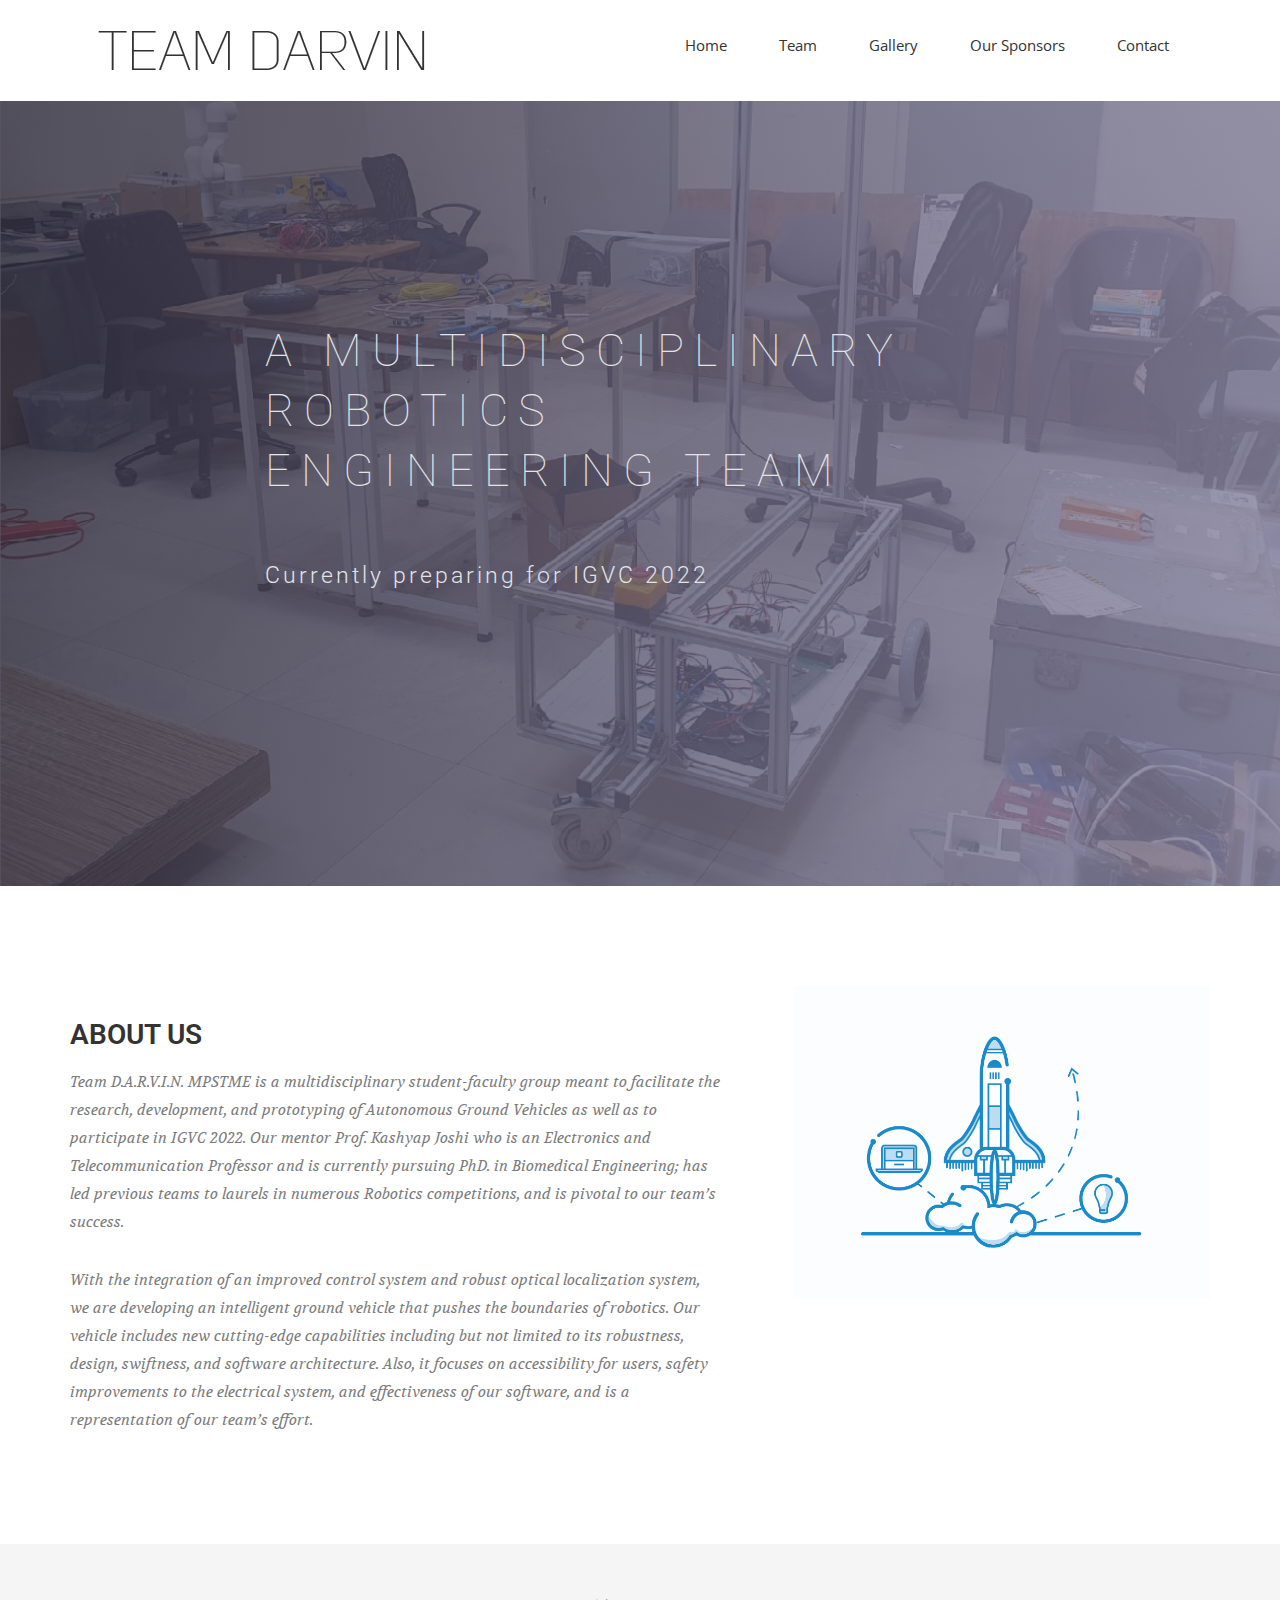
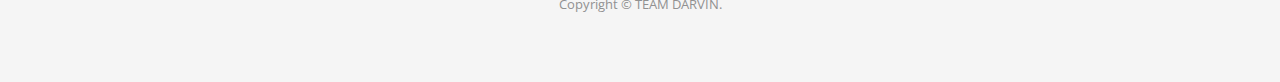
==== index.html @ 54ded739 "first commit" ====
<!DOCTYPE html>
<html class="no-js">
  <head>
    <meta charset="utf-8">
    <meta http-equiv="X-UA-Compatible" content="IE=edge">
    <title>TEAM DARVIN</title>
    <meta name="description" content="">
    <meta name="viewport" content="width=device-width, initial-scale=1">
    <!-- Place favicon.ico and apple-touch-icon.png in the root directory -->
    
    <!-- CSS -->
    <link rel="stylesheet" href="css/owl.carousel.css">
    <link rel="stylesheet" href="css/bootstrap.min.css">
    <link rel="stylesheet" href="css/font-awesome.min.css">
    <link rel="stylesheet" href="css/style.css">
    <link rel="stylesheet" href="css/ionicons.min.css">
    <link rel="stylesheet" href="css/animate.css">
    <link rel="stylesheet" href="css/responsive.css">
    
    <!-- Js 
    <script src="js/vendor/modernizr-2.6.2.min.js"></script>
    <script src="//ajax.googleapis.com/ajax/libs/jquery/1.10.2/jquery.min.js"></script>
    <script>window.jQuery || document.write('<script src="js/vendor/jquery-1.10.2.min.js"><\/script>')</script>
    <script src="js/bootstrap.min.js"></script>
    <script src="js/owl.carousel.min.js"></script>
    <script src="js/plugins.js"></script>
    <script src="js/min/waypoints.min.js"></script>
    <script src="js/jquery.counterup.js"></script>-->

    <!-- Google Map 
    <script src="https://maps.googleapis.com/maps/api/js"></script>
    <script src="js/google-map-init.js"></script>-->
    <script src="js/main.js"></script>
  </head>
  <body>

    <!-- Header Start -->
  <header>
    <div class="container">
      <div class="row">
        <div class="col-md-12">
          <!-- header Nav Start -->
          <nav class="navbar navbar-default">
            <div class="container-fluid">
              <!-- Brand and toggle get grouped for better mobile display -->
              <div class="navbar-header">
                <button type="button" class="navbar-toggle collapsed" data-toggle="collapse" data-target="#bs-example-navbar-collapse-1">
                <span class="sr-only">Toggle navigation</span>
                <span class="icon-bar"></span>
                <span class="icon-bar"></span>
                <span class="icon-bar"></span>
                </button>
                <a href="index.html">
                  <img src="img/logo.png" alt="Logo">
                </a>
              </div>
                <!-- Collect the nav links, forms, and other content for toggling -->
                <div class="collapse navbar-collapse" id="bs-example-navbar-collapse-1">
                  <ul class="nav navbar-nav navbar-right">
                    <li><a href="index.html">Home</a></li>
                    <li><a href="team.html">Team</a></li>
                    <li><a href="gallery.html">Gallery</a></li>
                    <li><a href="sponsor.html">Our Sponsors</a></li>
                    <li><a href="contact.html">Contact</a></li>
                  </ul>
                </div><!-- /.navbar-collapse -->
              </div><!-- /.container-fluid -->
            </nav>
          </div>
        </div>
      </div>
    </header><!-- header close -->
        
    <!-- Slider Start -->
    <section id="slider">
      <div class="container">
        <div class="row">
          <div class="col-md-10 col-md-offset-2">
            <div class="block">
              <h1 class="animated fadeInUp">A MULTIDISCIPLINARY ROBOTICS<br>ENGINEERING TEAM</h1>
              <p class="animated fadeInUp">Currently preparing for IGVC 2022</p>
            </div>
          </div>
        </div>
      </div>
    </section>
    <!-- Wrapper Start -->
    <section id="intro">
      <div class="container">
        <div class="row">
          <div class="col-md-7 col-sm-12">
            <div class="block">
              <div class="section-title">
                <h2>About Us</h2>
                <p>Team D.A.R.V.I.N. MPSTME is a multidisciplinary student-faculty group meant to facilitate the research, development, and prototyping of Autonomous Ground Vehicles as well as to participate in IGVC 2022. Our mentor Prof. Kashyap Joshi who is an Electronics and Telecommunication Professor and is currently pursuing PhD. in Biomedical Engineering; has led previous teams to laurels in numerous Robotics competitions, and is pivotal to our team’s success.</p>
              
                <p>With the integration of an improved control system and robust optical localization system, we are developing an intelligent ground vehicle that pushes the boundaries of robotics. Our vehicle includes new cutting-edge capabilities including but not limited to its robustness, design, swiftness, and software architecture. Also, it focuses on accessibility for users, safety improvements to the electrical system, and effectiveness of our software, and is a representation of our team’s effort.</p>
            </div>
            </div>
          </div><!-- .col-md-7 close -->
          <div class="col-md-5 col-sm-12">
            <div class="block">
              <img src="img/wrapper-img.gif" alt="Img">
            </div>
          </div><!-- .col-md-5 close -->
        </div>
      </div>
    </section>
        

    <!-- Content Start -->

    <!-- footer Start -->
    <footer>
      <div class="container">
        <div class="row">
          <div class="col-md-12">
            <p>Copyright &copy; TEAM DARVIN</a>.</p>
          </div>
        </div>
      </div>
    </footer>
            
  <!--          
  <script>document.write('<script src="http://' + (location.host || 'localhost').split(':')[0] + ':35729/livereload.js?snipver=1"></' + 'script>')</script>
      -->      
    
    </body>
</html>
---- css/style.css ----
@import url(http://fonts.googleapis.com/css?family=Open+Sans:400,300,600);
@import url(http://fonts.googleapis.com/css?family=Roboto:400,100,300,500,700);
@import url(http://fonts.googleapis.com/css?family=Volkhov:400italic);
/* var text-decoration */
/*--
	Common Css
--*/
body {
  font-family: 'Open Sans', sans-serif;
  -webkit-font-smoothing: antialiased;
}
h1,
h2,
h3,
h4,
h5,
h6 {
  font-family: 'Roboto', sans-serif;
}
h2 {
  font-size: 30px;
  font-weight: 400;
}
h3 {
  font-size: 28px;
  font-weight: 300;
}
p {
  font-size: 15px;
  line-height: 28px;
}
ul {
  padding: 0;
  margin: 0;
  list-style: none;
}
a,
a:active,
a:focus,
a:active {
  text-decoration: none !important;
}
.section-title {
  margin-bottom: 70px;
}
.section-title h2 {
  text-transform: uppercase;
  font-size: 28px;
  font-weight: 600;
}
.section-title p {
  font-family: 'Volkhov', serif;
  font-style: italic;
  color: #666;
}
/*--
	Header Start 
--*/
header {
  background: #fff;
  padding: 10px 0;
}
header .navbar {
  margin-bottom: 0px;
  border: 0px;
}
header .navbar-brand {
  padding-top: 5px;
}
header .navbar-default {
  background: none;
  border: 0px;
}
header .navbar-default .navbar-nav {
  padding-top: 10px;
}
header .navbar-default .navbar-nav li a {
  color: rgb(51, 51, 51);
  padding: 15px 26px;
  font-size: 15px;
}
font header .navbar-default .navbar-nav li a:hover {
  color: #000;
}
/*---------------------------------------------
					Index Start 
-----------------------------------------------*/
/*--
	Slider Start 
--*/
#slider {
  background: url("../img/slider-bg.jpg") no-repeat;
  background-size: cover;
  background-attachment: fixed;
  background-position: 10% 0%;
  padding: 200px 0 280px 0;
  position: relative;
}
#slider:before {
  content: "";
  position: absolute;
  left: 0;
  top: 0;
  bottom: 0;
  right: 0;
  width: 100%;
  height: 100%;
  background: linear-gradient(to left, #8b86a3, #322e40);
  opacity: 0.8;
}
#slider .block {
  color: #E3E3E4;
}
#slider .block h1 {
  font-family: 'Roboto', sans-serif;
  font-weight: 100;
  font-size: 45px;
  line-height: 60px;
  letter-spacing: 10px;
  padding-bottom: 45px;
}
#slider .block p {
  font-size: 23px;
  line-height: 40px;
  font-family: 'Roboto', sans-serif;
  font-weight: 300;
  letter-spacing: 3px;
}
/*--
	wrapper Start 
--*/
#intro {
  padding: 100px 0;
}
#intro .block h2 {
  padding-top: 35px;
  line-height: 27px;
  margin: 0;
}
#intro .block p {
  color: #7B7B7B;
  padding-top: 20px;
}
#intro .block img {
  padding-left: 40px;
  width: 100%;
}
#intro .section-title {
  margin-bottom: 0px;
}
#intro .section-title p {
  padding-top: 20px;
}
/*--
	service Start 
--*/
#service {
  text-align: center;
  padding: 90px 0;
}
#service .service-item {
  padding-bottom: 30px;
}
#service .service-item i {
  font-size: 60px;
  color: #4A4656;
}
#service .service-item h4 {
  padding-top: 20px;
  margin: 0;
  color: #666;
}
#service .service-item p {
  color: #888;
  padding-top: 10px;
  margin: 0;
  font-size: 14px;
  line-height: 1.8;
}
/*--
	call-to-action Start 
--*/
#call-to-action {
  background: url("../img/call-to-action-bg.jpg") no-repeat;
  background-size: cover;
  background-attachment: fixed;
  padding: 70px 0px;
  position: relative;
  text-align: center;
  color: #fff;
}
#call-to-action:before {
  content: "";
  position: absolute;
  left: 0;
  right: 0;
  top: 0;
  bottom: 0;
  width: 100%;
  height: 100%;
  background: #1d192c;
  opacity: 0.8;
}
#call-to-action h2 {
  padding-bottom: 20px;
  line-height: 33px;
  margin: 0;
  font-size: 30px;
}
#call-to-action p {
  font-size: 14px;
  line-height: 1.6;
}
#call-to-action .btn-call-to-action {
  padding: 15px 35px;
  border: none;
  background-color: #fff;
  font-size: 15px;
  color: #333333;
  margin-top: 30px;
}
/*--
	Feature Start 
--*/
#feature {
  background: url("../img/featue-bg.jpg");
  background-position: 50% 94px;
  width: 100%;
  display: block;
  position: relative;
  overflow: visible;
  background-attachment: fixed;
  background-repeat: no-repeat;
  background-position: center center;
  background-color: #fff;
  -webkit-background-size: cover;
  -moz-background-size: cover;
  -o-background-size: cover;
  background-size: cover;
  -webkit-box-sizing: border-box;
  -moz-box-sizing: border-box;
  box-sizing: border-box;
  -webkit-backface-visibility: hidden;
  backface-visibility: hidden;
  padding: 100px 0;
}
#feature h2 {
  font-size: 28px;
  font-weight: 600;
  margin-bottom: 30px;
}
#feature p {
  color: #8d8f92;
  margin-bottom: 20px;
}
#feature .btn-view-works {
  background: #655E7A;
  color: #fff;
  padding: 10px 20px;
}
/*--
	content Start 
--*/
#testimonial {
  padding: 100px 0;
}
#testimonial .block h2 {
  line-height: 27px;
  color: #5C5C5C;
  padding-top: 110px;
}
#testimonial .block p {
  padding-top: 50px;
  color: #7B7B7B;
}
#testimonial .counter-box li {
  width: 50%;
  float: left;
  text-align: center;
  margin: 30px 0 30px;
}
#testimonial .counter-box li i {
  font-size: 35px;
}
#testimonial .counter-box li h4 {
  font-size: 30px;
  font-weight: bold;
}
#testimonial .counter-box li span {
  color: #555;
}
#testimonial .testimonial-carousel {
  text-align: center;
  width: 75%;
  border: 1px solid #DEDEDE;
  padding: 24px;
  margin: 0 auto;
}
#testimonial .testimonial-carousel img {
  padding-bottom: 38px;
}
#testimonial .testimonial-carousel p {
  line-height: 28px;
  font-weight: 300;
  padding-bottom: 20px;
}
#testimonial .testimonial-carousel .user img {
  padding-bottom: 0px;
  border-radius: 500px;
}
#testimonial .testimonial-carousel .user p {
  padding-bottom: 0;
  font-size: 12px;
  line-height: 20px;
  color: #353241;
}
#testimonial .testimonial-carousel .user p span {
  display: block;
  color: #353241;
  font-weight: 600;
}
#testimonial .testimonial-carousel .owl-carousel .owl-pagination div {
  border: 1px solid #1D1D1D;
  border-radius: 500px;
  display: inline-block;
  height: 10px;
  margin-right: 15px;
  width: 10px;
}
#testimonial .testimonial-carousel .owl-carousel .owl-pagination div.active {
  background: #5C5C5C;
  font-size: 30px;
  display: inline-block;
  border: 0px;
}
/*--
	features Start 
--*/
#clients-logo-section {
  padding-top: 30px;
  padding-bottom: 75px;
}
#clients-logo-section .clients-logo-img {
  padding: 0px 50px;
}
/*---------------------------------------------
					Work Start 
-----------------------------------------------*/
/*--
	Slider-work Start 
--*/
#global-header {
  background: url("../img/slider-bg2.jpg") no-repeat;
  background-size: cover;
  padding-top: 150px;
  padding-bottom: 107px;
  position: relative;
  background-attachment: fixed;
}
#global-header:before {
  content: "";
  position: absolute;
  left: 0;
  top: 0;
  bottom: 0;
  right: 0;
  width: 100%;
  height: 100%;
  background: linear-gradient(to left, #928dab, #1f1c2c 70%);
  opacity: 0.8;
}
#global-header .block {
  color: #E3E3E4;
  margin: 0 auto;
  padding-left: 90px;
  text-align: center;
}
#global-header .block h1 {
  font-weight: 100;
  font-size: 45px;
  letter-spacing: 6px;
  padding-bottom: 15px;
  margin-top: 0;
  text-transform: capitalize;
}
#global-header .block p {
  font-size: 16px;
  font-weight: 300;
  letter-spacing: 1px;
  word-spacing: 3px;
}
/*--
	portfolio-work Start 
--*/
#portfolio-work {
  overflow: hidden;
  padding: 80px 0;
}
#portfolio-work .block .portfolio-menu {
  padding-bottom: 30px;
  text-align: center;
}
#portfolio-work .block .portfolio-menu ul {
  border: 1px solid #999999;
  display: inline-block;
  margin-bottom: 40px;
}
#portfolio-work .block .portfolio-menu ul li {
  display: inline-block;
  padding: 0px 25px;
  cursor: pointer;
  font-size: 15px;
  line-height: 40px;
  font-weight: 600;
  color: #333333;
  text-transform: capitalize;
  position: relative;
}
#portfolio-work .block .portfolio-menu ul .active {
  color: #655E7A;
  position: relative;
}
#portfolio-work .block .portfolio-menu ul .active:before {
  content: "\f0d7";
  position: absolute;
  font-family: 'FontAwesome';
  bottom: -18px;
  font-size: 30px;
  width: 20px;
  left: 0px;
  right: 0px;
  top: 23px;
  margin: 0 auto;
  color: #fff;
  text-shadow: 0 1px 0px rgba(0, 0, 0, 0.9);
  -webkit-transition: all 0.4s ease-in-out;
  -moz-transition: all 0.4s ease-in-out;
  -o-transition: all 0.4s ease-in-out;
  -ms-transition: all 0.4s ease-in-out;
  transition: all 0.4s ease-in-out;
}
#portfolio-work .block .portfolio-menu ul li:hover:before {
  content: "\f0d7";
  position: absolute;
  font-family: 'FontAwesome';
  bottom: -18px;
  font-size: 30px;
  width: 20px;
  left: 0px;
  right: 0px;
  top: 24px;
  margin: 0 auto;
  color: #fff;
  text-shadow: 0 1px 0px rgba(0, 0, 0, 0.9);
  -webkit-transition: all 0.4s ease-in-out;
  -moz-transition: all 0.4s ease-in-out;
  -o-transition: all 0.4s ease-in-out;
  -ms-transition: all 0.4s ease-in-out;
  transition: all 0.4s ease-in-out;
}
#portfolio-work .block .portfolio-contant ul li {
  float: left;
  width: 32.22%;
  overflow: hidden;
  margin: 6px;
  position: relative;
}
#portfolio-work .block .portfolio-contant ul li:hover .overly {
  opacity: 1;
}
#portfolio-work .block .portfolio-contant ul li:hover .position-center {
  position: absolute;
  top: 50%;
  -webkit-transform: translate(0%, -50%);
  -moz-transform: translate(0%, -50%);
  -ms-transform: translate(0%, -50%);
  transform: translate(0%, -50%);
}
#portfolio-work .block .portfolio-contant ul li a {
  display: block;
  color: #fff;
}
#portfolio-work .block .portfolio-contant ul li a h2 {
  font-size: 22px;
  text-transform: uppercase;
  letter-spacing: 1px;
}
#portfolio-work .block .portfolio-contant ul li a p {
  font-size: 15px;
}
#portfolio-work .block .portfolio-contant ul li a span {
  font-style: italic;
  font-size: 13px;
  color: #655E7A;
}
#portfolio-work .block .portfolio-contant ul img {
  width: 100%;
  height: auto;
}
#portfolio-work .block .portfolio-contant .overly {
  position: absolute;
  top: 0;
  bottom: 0;
  right: 0;
  left: 0;
  background: rgba(0, 0, 0, 0.9);
  opacity: 0;
  -webkit-transition: .3s all;
  -o-transition: .3s all;
  transition: .3s all;
  text-align: center;
}
#portfolio-work .block .portfolio-contant .position-center {
  position: absolute;
  top: 50%;
  left: 10%;
  -webkit-transform: translate(0%, 50%);
  -moz-transform: translate(0%, 50%);
  -ms-transform: translate(0%, 50%);
  transform: translate(0%, 50%);
  -webkit-transition: .5s all;
  -o-transition: .5s all;
  transition: .5s all;
}
#portfolio-work .block .mix {
  display: none;
}
/*--
	wrapper-work Start 
--*/
#wrapper-work {
  overflow: hidden;
  padding-top: 100px;
}
#wrapper-work ul li {
  width: 50%;
  float: left;
  position: relative;
}
#wrapper-work ul li img {
  width: 100%;
  height: 100%;
}
#wrapper-work ul li .items-text {
  position: absolute;
  top: 0;
  bottom: 0;
  left: 0;
  right: 0;
  width: 100%;
  height: 100%;
  color: #fff;
  background: rgba(0, 0, 0, 0.6);
  padding-left: 44px;
  padding-top: 140px;
}
#wrapper-work ul li .items-text h2 {
  padding-bottom: 28px;
  padding-top: 75px;
  position: relative;
}
#wrapper-work ul li .items-text h2:before {
  content: "";
  position: absolute;
  left: 0;
  bottom: 0;
  width: 75px;
  height: 3px;
  background: #fff;
}
#wrapper-work ul li .items-text p {
  padding-top: 30px;
  font-size: 16px;
  line-height: 27px;
  font-weight: 300;
  padding-right: 80px;
}
/*--
	features-work Start 
--*/
#features-work {
  padding-top: 50px;
  padding-bottom: 75px;
}
#features-work .block ul li {
  width: 19%;
  text-align: center;
  display: inline-block;
  padding: 40px 0px;
}
/*---------------------------------------------
					Work Close 
-----------------------------------------------*/
/*=============================================*/
/*---------------------------------------------
					 Contact Start 
-----------------------------------------------*/
/*--
	slider-contact Start 
--*/
#slider-contact {
  background: url("../img/slider-bg2.jpg") no-repeat;
  background-size: cover;
  padding-top: 150px;
  padding-bottom: 107px;
  position: relative;
}
#slider-contact:before {
  content: "";
  position: absolute;
  left: 0;
  top: 0;
  bottom: 0;
  right: 0;
  width: 100%;
  height: 100%;
  background: linear-gradient(to left, #928dab, #1f1c2c 70%);
  opacity: 0.8;
}
#slider-contact .block {
  color: #E3E3E4;
  margin: 0 auto;
  padding-left: 90px;
}
#slider-contact .block h1 {
  font-family: 'Roboto', sans-serif;
  font-weight: 100;
  font-size: 45px;
  line-height: 60px;
  letter-spacing: 6px;
  padding-bottom: 15px;
}
#slider-contact .block p {
  font-size: 23px;
  line-height: 40px;
  font-family: 'Roboto', sans-serif;
  font-weight: 300;
  letter-spacing: 1px;
  word-spacing: 3px;
}
/*--
	contact-form Start 
--*/
#contact-form {
  padding-top: 70px;
  padding-bottom: 35px;
}
#contact-form .block form .form-group {
  padding-bottom: 15px;
  margin: 0px;
}
#contact-form .block form .form-group .form-control {
  background: #F6F8FA;
  height: 60px;
  border: 1px solid #EEF2F6;
  box-shadow: none;
  width: 100%;
}
#contact-form .block form .form-group-2 {
  padding-bottom: 15px;
  margin: 0px;
}
#contact-form .block form .form-group-2 textarea {
  background: #F6F8FA;
  height: 135px;
  border: 1px solid #EEF2F6;
  box-shadow: none;
  width: 100%;
}
#contact-form .block button {
  width: 100%;
  height: 60px;
  background: #47424C;
  border: none;
  color: #fff;
  font-family: 'Open Sans', sans-serif;
  font-size: 18px;
}
/*--
	wrapper-contact Start 
--*/
.address-block li {
  margin-bottom: 20px;
}
.address-block li i {
  margin-right: 15px;
  font-size: 20px;
  width: 20px;
}
.social-icons {
  margin-top: 40px;
}
.social-icons li {
  display: inline-block;
  margin: 0 6px;
}
.social-icons a {
  display: inline-block;
}
.social-icons i {
  color: #2C2C2C;
  margin-right: 25px;
  font-size: 25px;
}
.google-map {
  position: relative;
}
.google-map #map {
  width: 100%;
  height: 300px;
  background-color: #ff432e;
}
#contact-box {
  padding-top: 35px;
  padding-bottom: 58px;
}
#contact-box .block img {
  width: 100%;
}
#contact-box .block h2 {
  font-family: 'Open Sans', sans-serif;
  font-weight: 300;
  color: #000;
  font-size: 28px;
  padding-bottom: 30px;
}
#contact-box .block p {
  color: #5C5C5C;
  display: block;
}
/*--
	features-contact Start 
--*/
#features-contact {
  padding-top: 50px;
  padding-bottom: 75px;
}
#features-contact .block ul li {
  width: 19%;
  text-align: center;
  display: inline-block;
  padding: 40px 0px;
}
/*---------------------------------------------
					Contact Close 
-----------------------------------------------*/
/*--------- Heading------------*/
.heading {
  padding-bottom: 60px;
  text-align: center;
}
.heading h2 {
  color: #000;
  font-size: 30px;
  line-height: 40px;
  font-weight: 400;
}
.heading p {
  font-size: 18px;
  line-height: 40px;
  color: #292929;
  font-weight: 300;
}
/*---------------------------*/
/*--
	footer Start 
--*/
footer {
  background: #F5F5F5;
  text-align: center;
  padding-top: 48px;
  padding-bottom: 55px;
}
footer p {
  font-size: 13px;
  line-height: 25px;
  color: #919191;
}
footer a {
  color: #595959;
}
footer .footer-manu {
  padding-bottom: 25px;
}
footer .footer-manu ul {
  margin: 0px;
  padding: 0px;
}
footer .footer-manu ul li {
  display: inline-block;
  padding: 0px 20px;
}
footer .footer-manu ul li a {
  display: inline-block;
  color: #494949;
}
footer .footer-manu ul li a:hover {
  color: #000;
}
---- css/responsive.css ----
/*		Default Layout: 992px. 
		Gutters: 24px.
		Outer margins: 48px.
		Leftover space for scrollbars @1024px: 32px.
-------------------------------------------------------------------------------
cols    1     2      3      4      5      6      7      8      9      10
px      68    160    252    344    436    528    620    712    804    896    */
/*		Tablet Layout: 768px.
		Gutters: 24px.
		Outer margins: 28px.
		Inherits styles from: Default Layout.
-----------------------------------------------------------------
cols    1     2      3      4      5      6      7      8
px      68    160    252    344    436    528    620    712    */
@media only screen and (min-width: 768px) and (max-width: 991px) {
  /*---------------------------------------------
					Index Start 
-----------------------------------------------*/
  /*--
	wrapper Start 
--*/
  #wrapper {
    text-align: center;
  }
  #wrapper .block img {
    padding-top: 100px;
    width: 50%;
  }
  /*--
	content Start 
--*/
  #content {
    text-align: center;
  }
  #content .block {
    padding-bottom: 100px;
  }
  /*--
	features Start 
--*/
  #features {
    text-align: center;
  }
  /*--
	footer Start 
--*/
  footer .navbar {
    margin-bottom: 0px;
    border: 0px;
    min-height: 40px;
  }
  footer .navbar-default {
    border: 0px;
    width: 68%;
  }
  footer .navbar-default .navbar-nav li a {
    color: #494949;
    padding: 10px 10px;
    font-size: 15px;
  }
  footer .navbar-default .navbar-nav li a:hover {
    color: #000;
  }
  /*---------------------------------------------
					Index Close 
-----------------------------------------------*/
  /*=============================================*/
  /*---------------------------------------------
					Work Start 
-----------------------------------------------*/
  /*--
	slider-work Start 
--*/
  #slider-work .block h1 {
    font-size: 28px;
  }
  #slider-work .block p {
    font-size: 15px;
  }
  /*--
	portfolio Start 
--*/
  #portfolio-work .block .portfolio-manu {
    padding-left: 0px;
  }
  #portfolio-work .block .portfolio-contant ul li a .img-heading {
    padding: 5px 0 5px 13px;
  }
  #portfolio-work .block .portfolio-contant ul li a .img-heading h2 {
    font-size: 20px;
    line-height: 25px;
  }
  #portfolio-work .block .portfolio-contant ul li a .img-heading p {
    font-size: 11px;
    line-height: 20px;
  }
  #portfolio-work .block .portfolio-contant ul li a .overlay {
    padding-left: 15px;
  }
  #portfolio-work .block .portfolio-contant ul li a .overlay h2 {
    padding-top: 30px;
    padding-bottom: 15px;
    font-size: 20px;
    line-height: 25px;
  }
  #portfolio-work .block .portfolio-contant ul li a .overlay p {
    font-size: 11px;
    line-height: 20px;
    padding-top: 15px;
  }
  /*--
	wrapper Start 
--*/
  #wrapper-work ul li .items-text {
    padding-top: 0;
    padding-left: 25px;
  }
  #wrapper-work ul li .items-text h2 {
    padding-bottom: 10px;
    padding-top: 40px;
  }
  #wrapper-work ul li .items-text p {
    font-size: 14px;
    line-height: 20px;
    padding-right: 30px;
  }
  /*--
	features Start 
--*/
  #features-work .block ul li {
    width: 49%;
  }
  /*---------------------------------------------
					Work close 
-----------------------------------------------*/
  /*=============================================*/
  /*---------------------------------------------
					contact start 
-----------------------------------------------*/
  #wrapper-contact .block {
    padding-bottom: 50px;
  }
  /*--
	features-contact Start 
--*/
  #features-contact .block ul li {
    width: 49%;
  }
  /*---------------------------------------------
					contact close 
-----------------------------------------------*/
  /*------------------*/
}
/*		Mobile Layout: 320px.
		Gutters: 24px.
		Outer margins: 34px.
		Inherits styles from: Default Layout.
---------------------------------------------
cols    1     2      3
px      68    160    252    */
@media only screen and (max-width: 767px) {
  /*---------------------------------------------
					Index Start 
-----------------------------------------------*/
  .heading {
    padding-left: 0px;
  }
  h2 {
    font-size: 18px;
  }
  p {
    font-size: 13px;
  }
  header .navbar-default .navbar-toggle {
    margin-top: 20px;
    margin-bottom: 20px;
  }
  #slider {
    padding-top: 90px;
    padding-bottom: 100px;
  }
  #slider .block {
    padding-left: 0px;
  }
  #slider .block h1 {
    font-size: 20px;
  }
  #slider .block p {
    font-size: 13px;
  }
  /*--
	wrapper Start 
--*/
  #wrapper {
    text-align: center;
    padding-top: 70px;
    padding-bottom: 100px;
  }
  #wrapper .block img {
    padding-top: 100px;
    padding-left: 0px;
    width: 100%;
  }
  /*--
	service Start 
--*/
  #service {
    padding-top: 100px;
  }
  #service .thumbnail {
    padding-bottom: 70px;
  }
  /*--
	call-to-action Start 
--*/
  #call-to-action p {
    padding: 0px 0px 40px;
  }
  #call-to-action .btn {
    padding: 10px 20px;
    font-size: 15px;
  }
  /*--
	content Start 
--*/
  #content {
    text-align: center;
    padding-top: 70px;
  }
  #content .block {
    padding-bottom: 100px;
  }
  #content .block h2 {
    padding-top: 0px;
  }
  #content .block-bottom {
    padding: 0px;
  }
  #content .block-bottom .item-img {
    padding-left: 0px;
  }
  /*--
	features Start 
--*/
  #features .features-img {
    text-align: center;
  }
  /*---------------------------------------------
					Index Close 
-----------------------------------------------*/
  /*=============================================*/
  /*---------------------------------------------
					Work Start 
-----------------------------------------------*/
  #slider-work {
    padding-top: 100px;
    padding-bottom: 100px;
  }
  #slider-work .block {
    padding-left: 0px;
  }
  #slider-work .block h1 {
    font-size: 20px;
  }
  #slider-work .block p {
    font-size: 11px;
    line-height: 25px;
  }
  /*--
	portfolio Start 
--*/
  #portfolio-work .block .portfolio-manu {
    padding-left: 0px;
    text-align: center;
  }
  #portfolio-work .block .portfolio-manu ul li {
    padding: 0 8px;
  }
  #portfolio-work .block .portfolio-contant ul li {
    width: 100%;
  }
  #portfolio-work .block .portfolio-contant ul li a .img-heading {
    padding: 5px 0 5px 13px;
  }
  #portfolio-work .block .portfolio-contant ul li a .img-heading h2 {
    font-size: 20px;
    line-height: 25px;
  }
  #portfolio-work .block .portfolio-contant ul li a .img-heading p {
    font-size: 11px;
    line-height: 20px;
  }
  #portfolio-work .block .portfolio-contant ul li a .overlay {
    padding-left: 15px;
  }
  #portfolio-work .block .portfolio-contant ul li a .overlay h2 {
    padding-top: 65px;
    padding-bottom: 15px;
    font-size: 20px;
    line-height: 25px;
  }
  #portfolio-work .block .portfolio-contant ul li a .overlay p {
    font-size: 11px;
    line-height: 20px;
    padding-top: 15px;
    padding-right: 5px;
  }
  /*--
	wrapper Start 
--*/
  #wrapper-work ul li {
    float: none;
    width: 100%;
  }
  #wrapper-work ul li .items-text {
    padding-left: 15px;
    padding-top: 30px;
  }
  #wrapper-work ul li .items-text h2 {
    padding-top: 10px;
    padding-bottom: 15px;
    font-size: 20px;
    line-height: 25px;
  }
  #wrapper-work ul li .items-text p {
    font-size: 11px;
    line-height: 20px;
    padding-top: 15px;
  }
  /*--
	features Start 
--*/
  #features-work .block ul li {
    display: block;
    width: 100%;
  }
  /*---------------------------------------------
					Work close 
-----------------------------------------------*/
  /*=============================================*/
  /*---------------------------------------------
					contact Start 
-----------------------------------------------*/
  /*--
	slider-contact Start 
--*/
  #slider-contact {
    padding-top: 100px;
    padding-bottom: 100px;
  }
  #slider-contact .block {
    padding-left: 0px;
  }
  #slider-contact .block h1 {
    font-size: 20px;
  }
  #slider-contact .block p {
    font-size: 11px;
    line-height: 25px;
  }
  /*--
	wrapper-contact Start 
--*/
  #wrapper-contact .block {
    padding-bottom: 50px;
  }
  #wrapper-contact .block .location p {
    width: 100%;
  }
  #wrapper-contact .block .social-media-icon a i {
    padding-top: 30px;
  }
  /*--
	features-contact Start 
--*/
  #features-contact .block ul li {
    display: block;
    width: 100%;
  }
  /*---------------------------------------------
					contact close 
-----------------------------------------------*/
  /*--
	footer Start 
--*/
  footer .footer-manu {
    display: none;
  }
}
/*		Wide Mobile Layout: 480px.
		Gutters: 24px.
		Outer margins: 22px.
		Inherits styles from: Default Layout, Mobile Layout.
------------------------------------------------------------
cols    1     2      3      4      5
px      68    160    252    344    436    */
/*	Retina media query.
	Overrides styles for devices with a 
	device-pixel-ratio of 2+, such as iPhone 4.
-----------------------------------------------    */
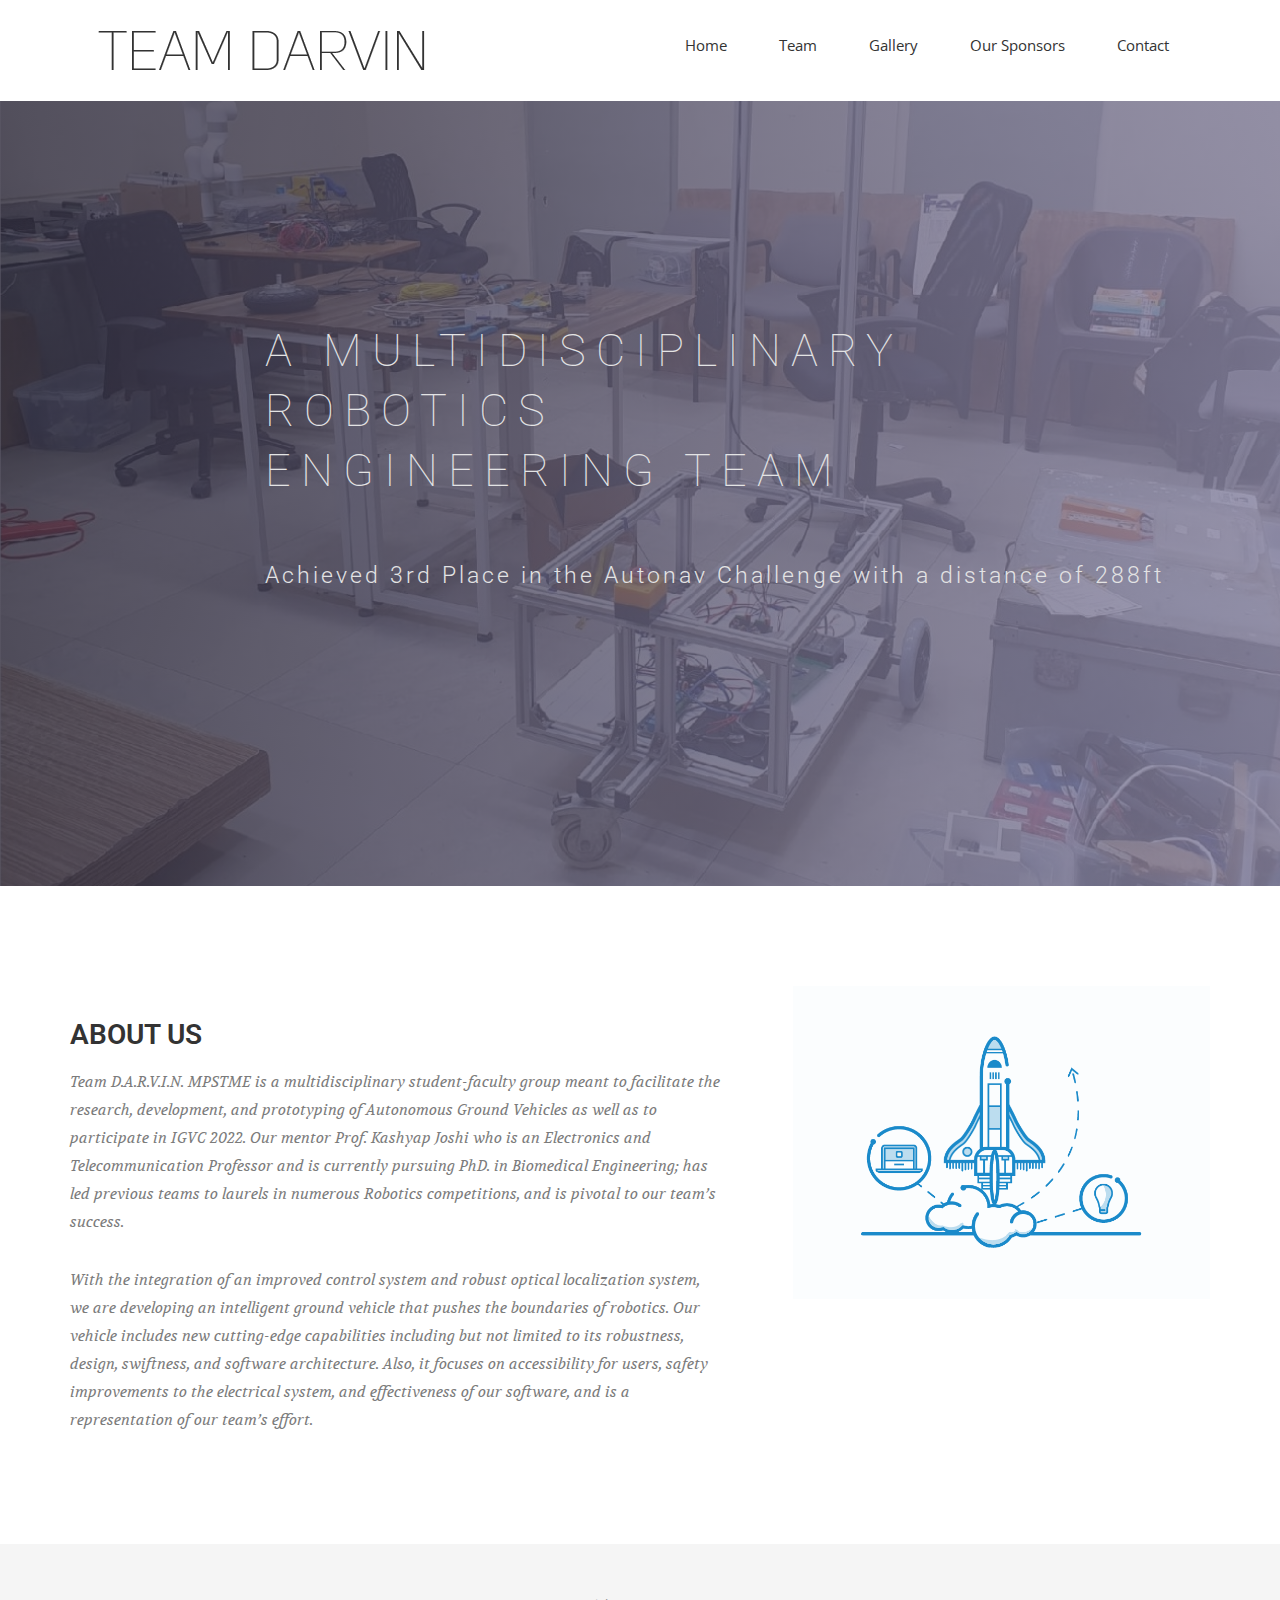
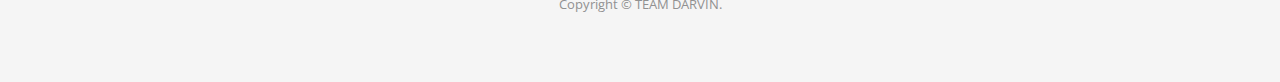
==== commit 5cbe995a: "Update index.html" ====
--- a/index.html
+++ b/index.html
@@ -78,7 +78,7 @@
           <div class="col-md-10 col-md-offset-2">
             <div class="block">
               <h1 class="animated fadeInUp">A MULTIDISCIPLINARY ROBOTICS<br>ENGINEERING TEAM</h1>
-              <p class="animated fadeInUp">Currently preparing for IGVC 2022</p>
+              <p class="animated fadeInUp">Achieved 3rd Place in the Autonav Challenge with a distance of 288ft </p>
             </div>
           </div>
         </div>
@@ -126,4 +126,4 @@
       -->      
     
     </body>
-</html>+</html>
